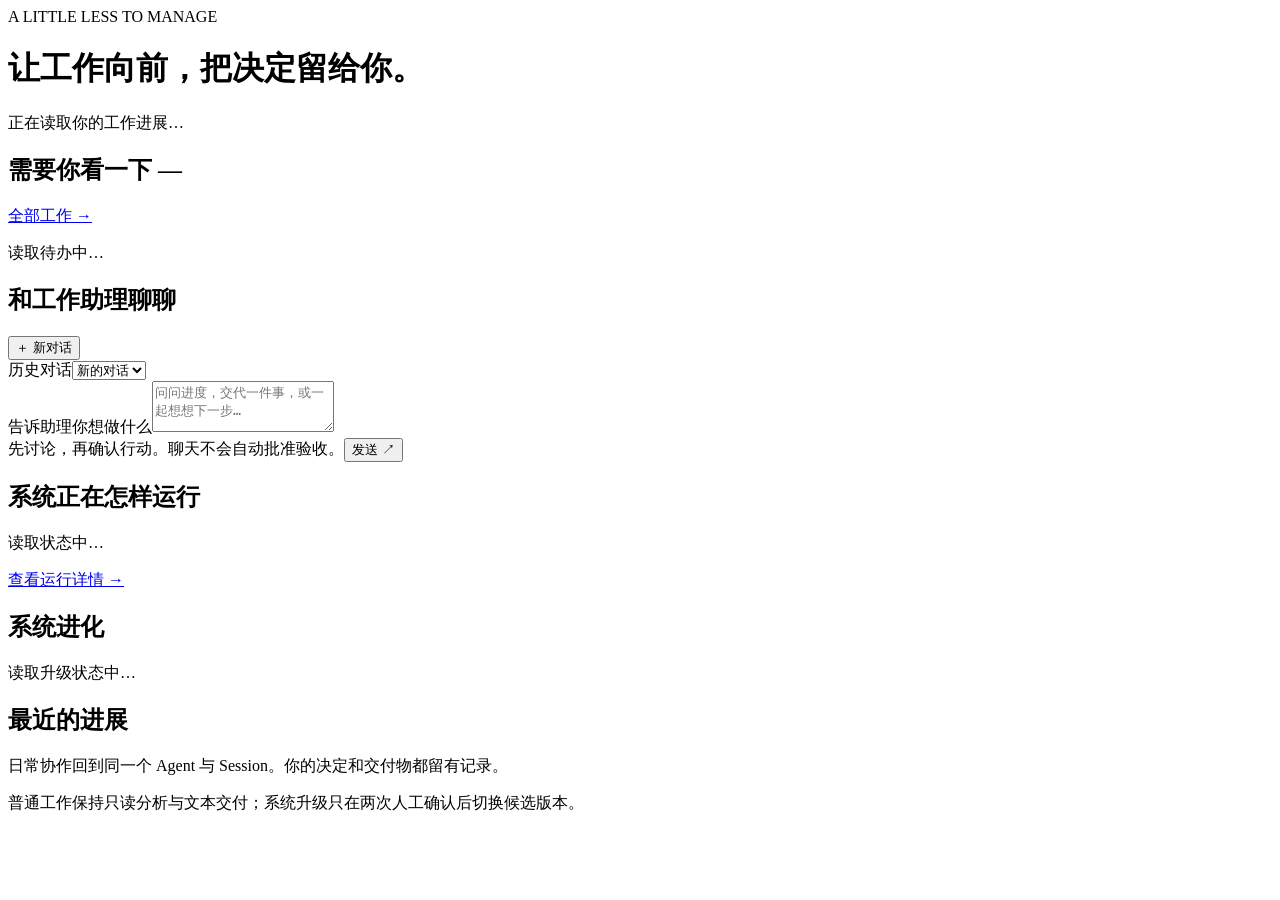
==== internal/server/ui/home.html @ 85e34ae0 "Initial Work Assistant deployment with Cursor Agent" ====
<!doctype html>
<html lang="zh-CN"><head><meta charset="utf-8"><meta name="viewport" content="width=device-width,initial-scale=1"><title>首页 · Work Assistant</title><link rel="stylesheet" href="/assets/shell.css"><script src="/assets/shared.js" defer></script><script src="/assets/review-chat.js" defer></script><script src="/assets/home.js" defer></script></head>
<body class="app-page" data-page="home"><header data-app-shell></header><div id="notice" role="status" aria-live="polite" hidden></div>
<main><div class="page-heading"><div><span class="eyebrow">A LITTLE LESS TO MANAGE</span><h1>让工作向前，把决定留给你。</h1><p id="home-summary">正在读取你的工作进展…</p></div><span class="home-date" id="today"></span></div>
<div class="home-grid"><section class="home-inbox"><div class="section-heading"><h2>需要你看一下 <span id="attention-count" class="attention-count">—</span></h2><a href="/tasks">全部工作 →</a></div><div id="inbox" class="inbox-list"><p class="muted small">读取待办中…</p></div></section>
<section class="home-chat" aria-label="首页助理对话"><div class="chat-top"><h2>和工作助理聊聊</h2><button id="new-chat">＋ 新对话</button></div><div class="chat-history"><label class="sr" for="chat-select">历史对话</label><select id="chat-select"><option value="">新的对话</option></select></div><div class="chat-thread" id="chat-thread" role="log" aria-label="对话记录"></div><div id="generating" class="generating" role="status" hidden>正在理解你的消息… 可离开页面，回复会保存在这里。</div><form id="chat-form" class="chat-composer"><label class="sr" for="home-message">告诉助理你想做什么</label><textarea id="home-message" rows="3" maxlength="5000" placeholder="问问进度，交代一件事，或一起想想下一步…"></textarea><div class="composer-bottom"><span class="hint">先讨论，再确认行动。聊天不会自动批准验收。</span><button type="button" id="stop-chat" hidden>停止回答</button><button class="primary" type="submit" id="send-chat">发送 ↗</button></div></form></section>
<aside class="home-rail"><section class="quiet-status"><h2>系统正在怎样运行</h2><div class="health-line"><span id="health-dot" class="health-dot"></span><span id="system-health">读取状态中…</span></div><p id="system-hint"></p><a href="/system">查看运行详情 →</a></section><section class="evolution"><div class="section-heading"><h2>系统进化</h2><span class="evolution-stage" id="upgrade-stage"></span></div><div id="upgrade-card"><p class="small muted">读取升级状态中…</p></div></section><section><div class="section-heading"><h2>最近的进展</h2></div><div id="recent" class="recent-list"></div><p class="home-note">日常协作回到同一个 Agent 与 Session。你的决定和交付物都留有记录。</p></section></aside></div><p class="page-footer">普通工作保持只读分析与文本交付；系统升级只在两次人工确认后切换候选版本。</p></main>
<dialog id="decision-dialog" class="decision-dialog" aria-labelledby="decision-title"><div class="dialog-heading"><div><span id="decision-kind" class="eyebrow"></span><h2 id="decision-title"></h2><span id="decision-version" class="muted small"></span></div><button id="close-decision">关闭</button></div><div id="decision-message" class="dialog-message prewrap"></div><section id="decision-files"><label class="sr" for="decision-artifact">本次交付文件</label><select id="decision-artifact"></select><pre id="decision-preview"></pre></section><label for="decision-comment" id="decision-label">你的意见<textarea id="decision-comment" rows="3" placeholder="告诉 Agent 哪些地方需要调整…"></textarea></label><p class="small muted" id="decision-hint"></p><div class="dialog-actions"><a id="decision-link" href="/tasks">完整工作记录 →</a><button id="decision-download">下载文件</button><button id="decision-reject">要求修改</button><button id="decision-approve" class="primary">通过本次验收</button><button id="decision-reply" class="primary">发送给原 Agent</button></div><div id="decision-error" class="dialog-error" role="alert" hidden></div></dialog>
</body></html>
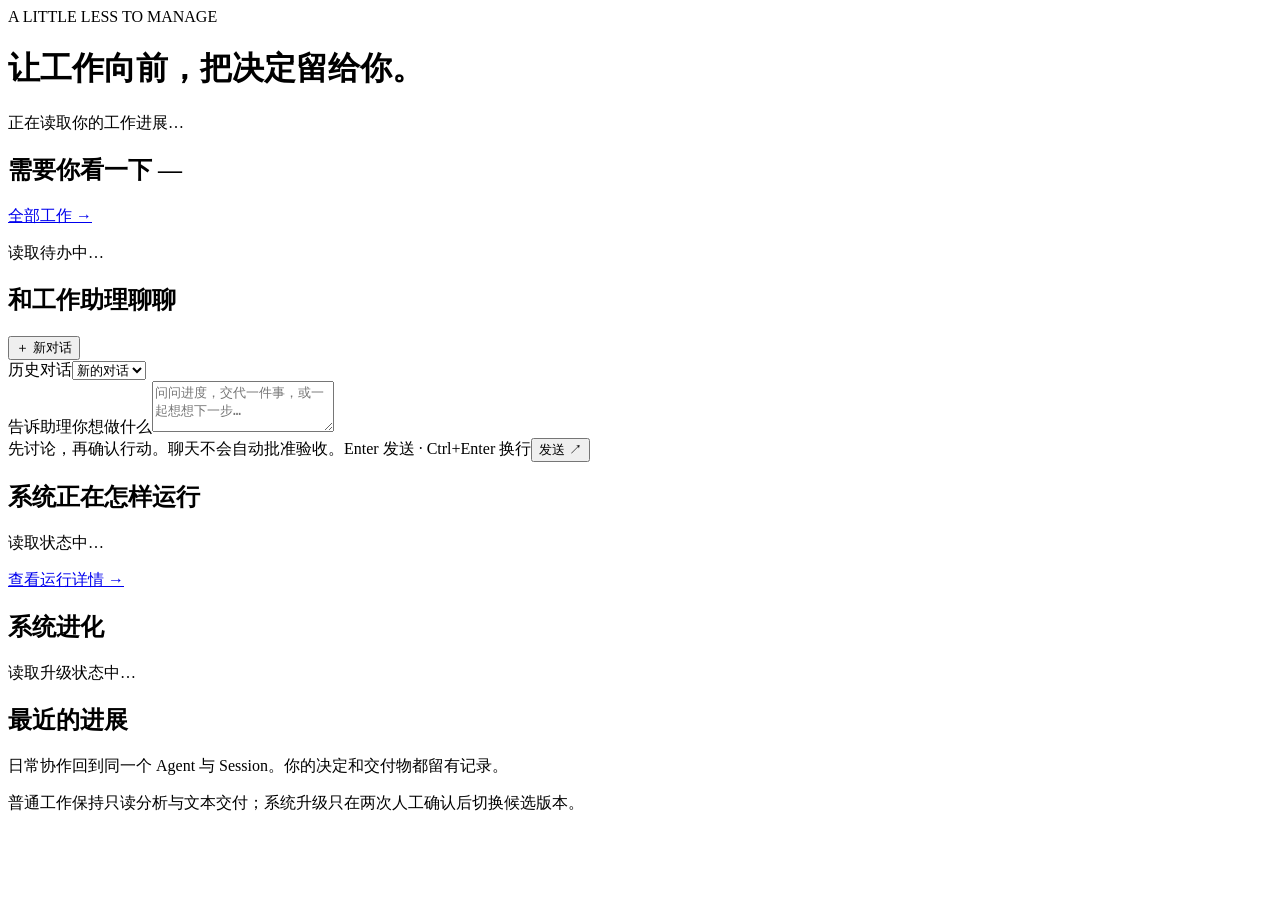
==== commit d3b831c2: "WIP snapshot for delivery-first integration" ====
--- a/internal/server/ui/home.html
+++ b/internal/server/ui/home.html
@@ -3,7 +3,7 @@
 <body class="app-page" data-page="home"><header data-app-shell></header><div id="notice" role="status" aria-live="polite" hidden></div>
 <main><div class="page-heading"><div><span class="eyebrow">A LITTLE LESS TO MANAGE</span><h1>让工作向前，把决定留给你。</h1><p id="home-summary">正在读取你的工作进展…</p></div><span class="home-date" id="today"></span></div>
 <div class="home-grid"><section class="home-inbox"><div class="section-heading"><h2>需要你看一下 <span id="attention-count" class="attention-count">—</span></h2><a href="/tasks">全部工作 →</a></div><div id="inbox" class="inbox-list"><p class="muted small">读取待办中…</p></div></section>
-<section class="home-chat" aria-label="首页助理对话"><div class="chat-top"><h2>和工作助理聊聊</h2><button id="new-chat">＋ 新对话</button></div><div class="chat-history"><label class="sr" for="chat-select">历史对话</label><select id="chat-select"><option value="">新的对话</option></select></div><div class="chat-thread" id="chat-thread" role="log" aria-label="对话记录"></div><div id="generating" class="generating" role="status" hidden>正在理解你的消息… 可离开页面，回复会保存在这里。</div><form id="chat-form" class="chat-composer"><label class="sr" for="home-message">告诉助理你想做什么</label><textarea id="home-message" rows="3" maxlength="5000" placeholder="问问进度，交代一件事，或一起想想下一步…"></textarea><div class="composer-bottom"><span class="hint">先讨论，再确认行动。聊天不会自动批准验收。</span><button type="button" id="stop-chat" hidden>停止回答</button><button class="primary" type="submit" id="send-chat">发送 ↗</button></div></form></section>
+<section class="home-chat" aria-label="首页助理对话"><div class="chat-top"><h2>和工作助理聊聊</h2><button id="new-chat">＋ 新对话</button></div><div class="chat-history"><label class="sr" for="chat-select">历史对话</label><select id="chat-select"><option value="">新的对话</option></select></div><div class="chat-thread" id="chat-thread" role="log" aria-label="对话记录"></div><div id="generating" class="generating" role="status" hidden>正在理解你的消息… 可离开页面，回复会保存在这里。</div><form id="chat-form" class="chat-composer"><label class="sr" for="home-message">告诉助理你想做什么</label><textarea id="home-message" rows="3" maxlength="5000" placeholder="问问进度，交代一件事，或一起想想下一步…"></textarea><div class="composer-bottom"><span class="hint">先讨论，再确认行动。聊天不会自动批准验收。</span><span class="key-hint">Enter 发送 · Ctrl+Enter 换行</span><button type="button" id="stop-chat" hidden>停止回答</button><button class="primary" type="submit" id="send-chat">发送 ↗</button></div></form></section>
 <aside class="home-rail"><section class="quiet-status"><h2>系统正在怎样运行</h2><div class="health-line"><span id="health-dot" class="health-dot"></span><span id="system-health">读取状态中…</span></div><p id="system-hint"></p><a href="/system">查看运行详情 →</a></section><section class="evolution"><div class="section-heading"><h2>系统进化</h2><span class="evolution-stage" id="upgrade-stage"></span></div><div id="upgrade-card"><p class="small muted">读取升级状态中…</p></div></section><section><div class="section-heading"><h2>最近的进展</h2></div><div id="recent" class="recent-list"></div><p class="home-note">日常协作回到同一个 Agent 与 Session。你的决定和交付物都留有记录。</p></section></aside></div><p class="page-footer">普通工作保持只读分析与文本交付；系统升级只在两次人工确认后切换候选版本。</p></main>
 <dialog id="decision-dialog" class="decision-dialog" aria-labelledby="decision-title"><div class="dialog-heading"><div><span id="decision-kind" class="eyebrow"></span><h2 id="decision-title"></h2><span id="decision-version" class="muted small"></span></div><button id="close-decision">关闭</button></div><div id="decision-message" class="dialog-message prewrap"></div><section id="decision-files"><label class="sr" for="decision-artifact">本次交付文件</label><select id="decision-artifact"></select><pre id="decision-preview"></pre></section><label for="decision-comment" id="decision-label">你的意见<textarea id="decision-comment" rows="3" placeholder="告诉 Agent 哪些地方需要调整…"></textarea></label><p class="small muted" id="decision-hint"></p><div class="dialog-actions"><a id="decision-link" href="/tasks">完整工作记录 →</a><button id="decision-download">下载文件</button><button id="decision-reject">要求修改</button><button id="decision-approve" class="primary">通过本次验收</button><button id="decision-reply" class="primary">发送给原 Agent</button></div><div id="decision-error" class="dialog-error" role="alert" hidden></div></dialog>
-</body></html>
+<script src="/assets/permissions.js" defer></script></body></html>
